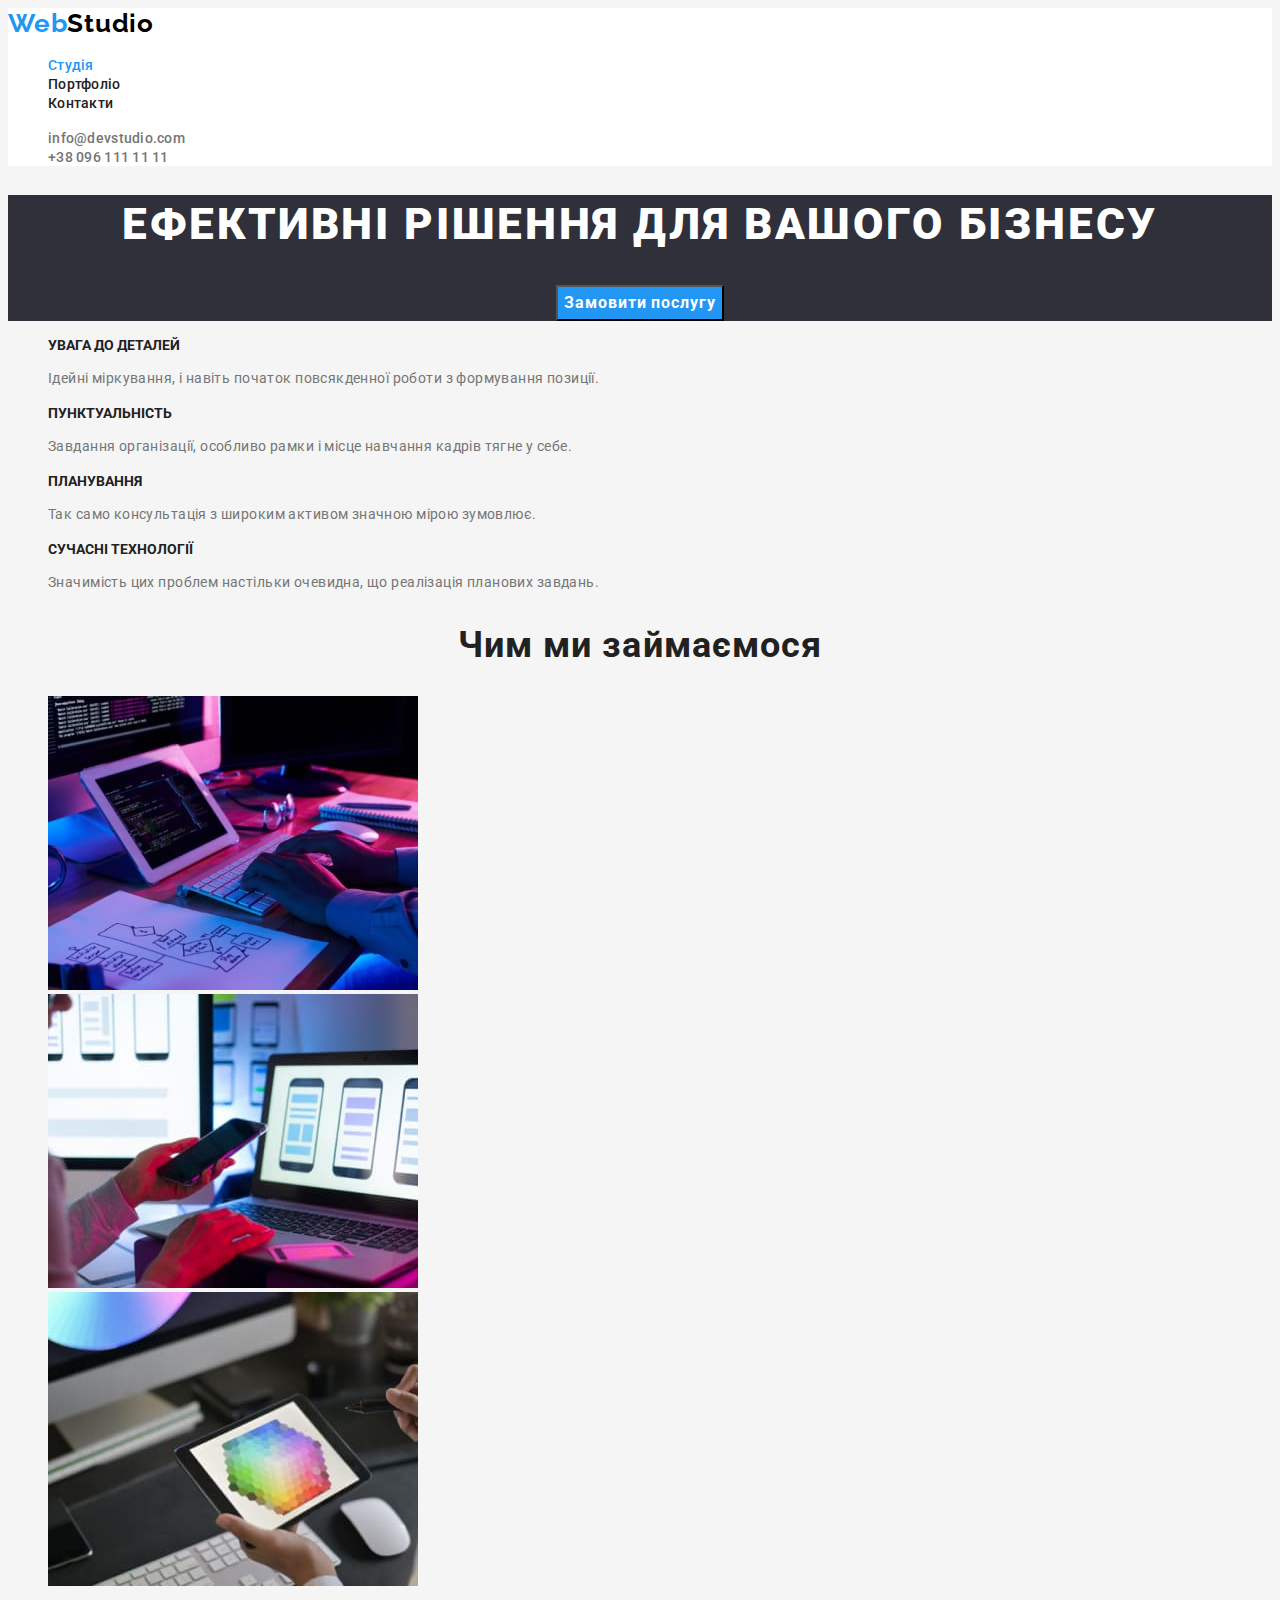
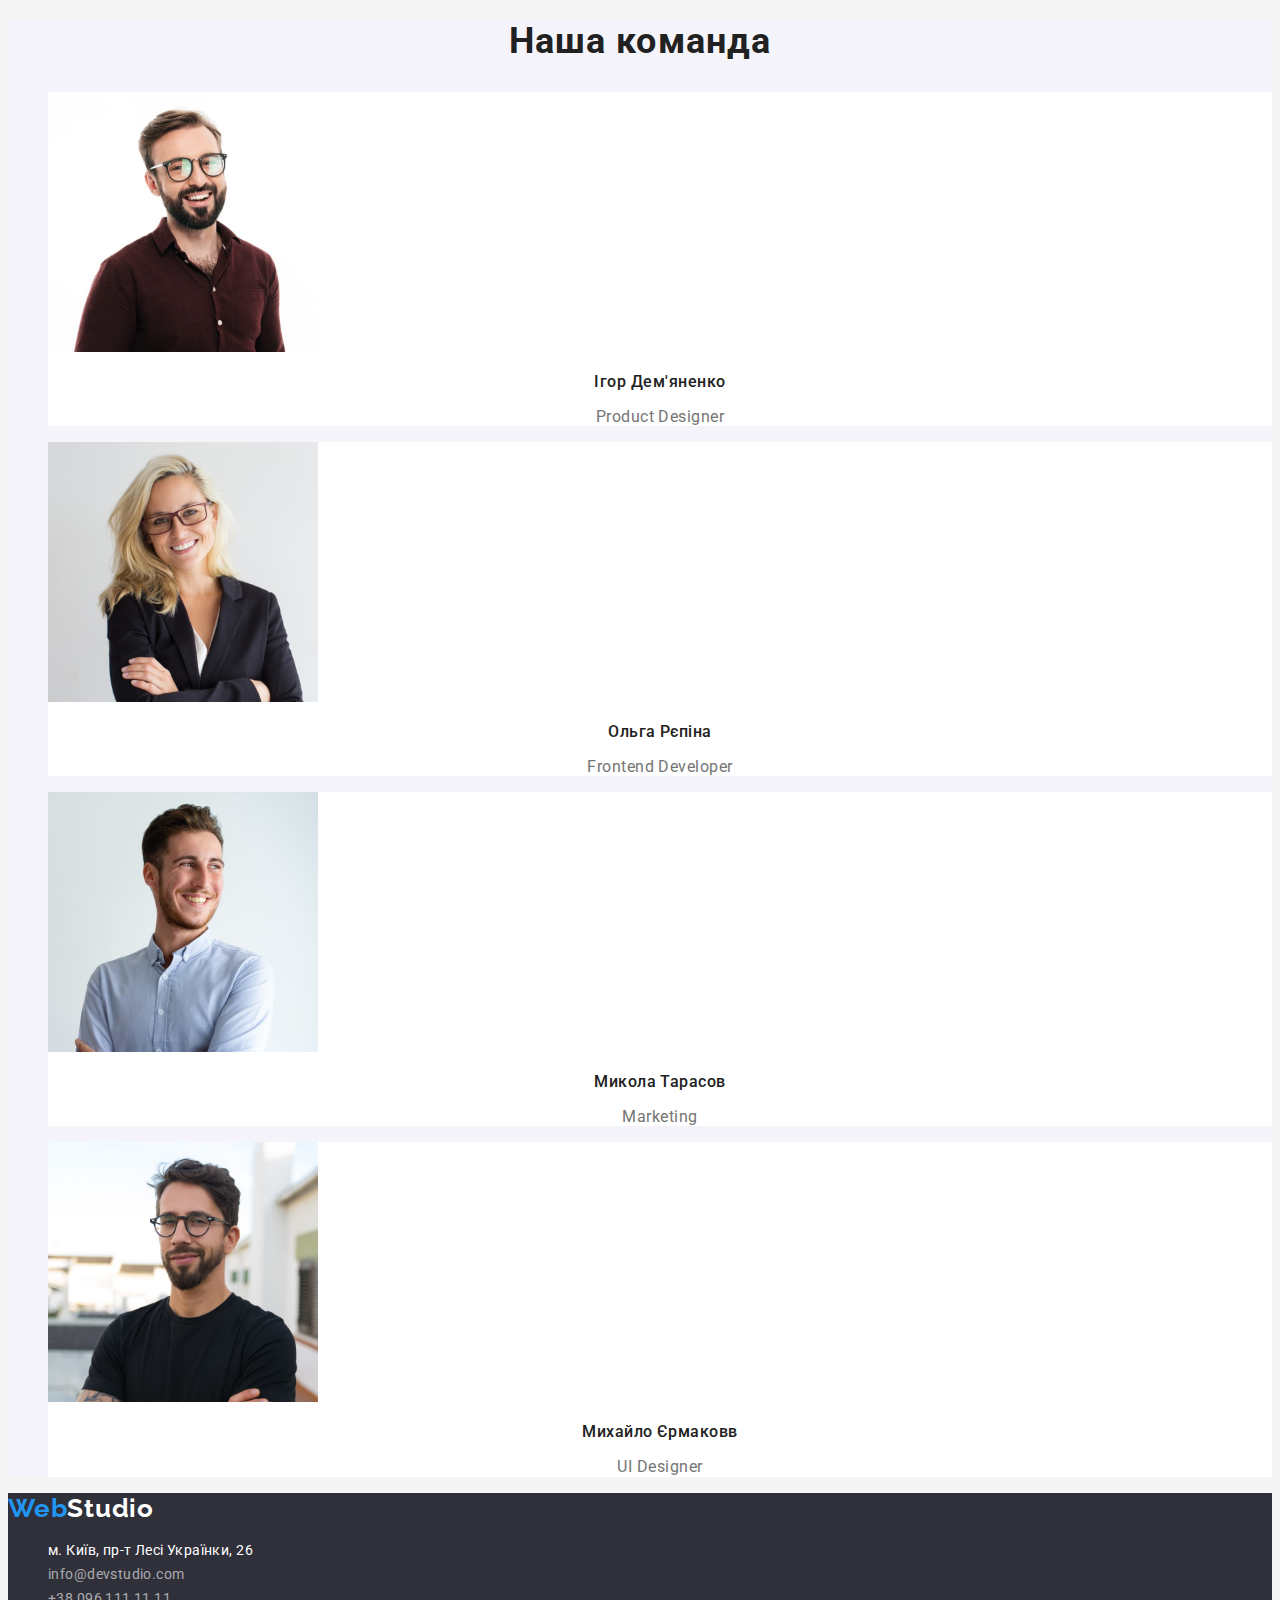
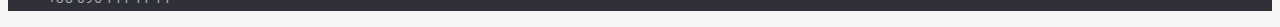
==== index.html @ d3839446 "start" ====
<!DOCTYPE html>
<html lang="uk">
  <head>
    <meta charset="UTF-8" />
    <meta http-equiv="X-UA-Compatible" content="IE=edge" />
    <meta name="viewport" content="width=device-width, initial-scale=1.0" />
    <title>Студія</title>
    <link rel="preconnect" href="https://fonts.googleapis.com" />
    <link rel="preconnect" href="https://fonts.gstatic.com" crossorigin />
    <link
      href="https://fonts.googleapis.com/css2?family=Raleway:wght@700&family=Roboto:wght@400;500;700;900&display=swap"
      rel="stylesheet"
    />
    <link rel="stylesheet" href="./css/styles.css" />
  </head>
  <body>
    <header class="top">
      <nav class="top-nav">
        <a href="./index.html" class="top-logo"> <span class="logo-blue">Web</span>Studio </a>
        <ul class="top-nav-list list">
          <li><a href="./index.html" class="top-nav-link current">Студія</a></li>
          <li><a href="./portfolio.html" class="top-nav-link">Портфоліо</a></li>
          <li><a href="" class="top-nav-link">Контакти</a></li>
        </ul>
      </nav>
      <ul class="top-contact-list list">
        <li><a href="mailto:info@devstudio.com" class="top-mail">info@devstudio.com</a></li>
        <li><a href="tel:+380961111111" class="top-tel">+38 096 111 11 11</a></li>
      </ul>
    </header>

    <main>
      <section class="hero">
        <h1 class="hero-title">Ефективні рішення для вашого бізнесу</h1>
        <button class="hero-btn" type="button">Замовити послугу</button>
      </section>
      <section class="benefits">
        <h2 class="visually-hidden">Наші переваги</h2>
        <ul class="benefits-list list">
          <li class="benefits-item">
            <h3 class="benefits-title">Увага до деталей</h3>
            <p class="benefits-text">
              Ідейні міркування, і навіть початок повсякденної роботи з формування позиції.
            </p>
          </li>
          <li class="benefits-item">
            <h3 class="benefits-title">Пунктуальність</h3>
            <p class="benefits-text">
              Завдання організації, особливо рамки і місце навчання кадрів тягне у себе.
            </p>
          </li>
          <li class="benefits-item">
            <h3 class="benefits-title">Планування</h3>
            <p class="benefits-text">
              Так само консультація з широким активом значною мірою зумовлює.
            </p>
          </li>
          <li class="benefits-item">
            <h3 class="benefits-title">Сучасні технології</h3>
            <p class="benefits-text">
              Значимість цих проблем настільки очевидна, що реалізація планових завдань.
            </p>
          </li>
        </ul>
      </section>
      <section class="work">
        <h2 class="work-title">Чим ми займаємося</h2>
        <ul class="work-list list">
          <li class="work-item">
            <a href="" class="work-link">
              <img src="./images/comp.jpg" alt="Компьютер" width="370" height="294" />
            </a>
          </li>
          <li class="work-item">
            <a href="" class="work-link">
              <img src="./images/mob.jpg" alt="Мобільний телефон" width="370" height="294" />
            </a>
          </li>
          <li class="work-item">
            <a href="" class="work-link">
              <img src="./images/tab.jpg" alt="Планшет" width="370" height="294" />
            </a>
          </li>
        </ul>
      </section>
      <section class="team">
        <h2 class="team-title">Наша команда</h2>
        <ul class="team-list list">
          <li class="team-item">
            <img src="./images/boy1.jpg" alt="Портрет співробітника" width="270" height="260" />
            <h3 class="worker-title">Ігор Дем'яненко</h3>
            <p class="worker-text">Product Designer</p>
          </li>
          <li class="team-item">
            <img src="./images/girl.jpg" alt="Портрет співробітника" width="270" height="260" />
            <h3 class="worker-title">Ольга Рєпіна</h3>
            <p class="worker-text">Frontend Developer</p>
          </li>
          <li class="team-item">
            <img src="./images/boy2.jpg" alt="Портрет співробітника" width="270" height="260" />
            <h3 class="worker-title">Микола Тарасов</h3>
            <p class="worker-text">Marketing</p>
          </li>
          <li class="team-item">
            <img src="./images/boy3.jpg" alt="Портрет сотрудника" width="270" height="260" />
            <h3 class="worker-title">Михайло Єрмаковв</h3>
            <p class="worker-text">UI Designer</p>
          </li>
        </ul>
      </section>
    </main>

    <footer class="bottom">
      <a href="./index.html" class="bottom-logo"> <span class="logo-blue">Web</span>Studio </a>
      <address>
        <ul class="bottom-contact-list list">
          <li>
            <a
              href="https://goo.gl/maps/me1CtNLv8pc6cbW38"
              target="_blank"
              rel="noopener noreferrer nofollow"
              class="bottom-adr"
            >
              м. Київ, пр-т Лесі Українки, 26
            </a>
          </li>
          <li><a href="mailto:info@devstudio.com" class="bottom-mail">info@devstudio.com</a></li>
          <li><a href="tel:+380961111111" class="bottom-tel">+38 096 111 11 11</a></li>
        </ul>
      </address>
    </footer>
  </body>
</html>
---- css/styles.css ----
:root {
  --acent-color: #2196f3;
  --logo-black-color: #000000;
  --h-text-color: #212121;
  --p-text-color: #757575;
  --white-text-color: #ffffff;
  --foot-tel-color: rgba(255, 255, 255, 0.6);
  --hero-btn-hoover: #188ce8;
  --bgc-main: #f5f5f5;
  --bgc-white: #ffffff;
  --bgc-btn: #f5f4fa;
  --bgc-hero: #2f303a;
  --bgc-team: #f5f4fa;
}

body {
  color: var(--p-text-color);
  background-color: var(--bgc-main);
  font-family: Roboto, Arial, Tahoma, sans-serif;
  font-style: normal;
}

/* ------- HEADER ------- */
.top {
  background-color: var(--bgc-white);
}

.top-logo,
.bottom-logo {
  color: var(--logo-black-color);
  font-family: Raleway, sans-serif;
  font-weight: 700;
  font-size: 26px;
  line-height: 1.19;
  letter-spacing: 0.03em;
  text-decoration: none;
}

.top-nav-link {
  color: var(--h-text-color);
}

.top-mail,
.top-tel {
  color: var(--p-text-color);
}

.top-nav-link,
.top-mail,
.top-tel {
  font-weight: 500;
  font-size: 14px;
  line-height: 1.14;
  letter-spacing: 0.02em;
  text-decoration: none;
}

.top-nav-link:hover,
.top-nav-link:focus {
  color: var(--acent-color);
}

.top-mail:hover,
.top-mail:focus,
.top-tel:hover,
.top-tel:focus {
  color: var(--acent-color);
}

.current {
  color: var(--acent-color);
}

.logo-blue {
  color: var(--acent-color);
}

.list {
  list-style: none;
}

/* ------- MAIN------- */
.hero {
  background-color: var(--bgc-hero);
  text-align: center;
}

.hero-title {
  color: var(--white-text-color);
  font-weight: 900;
  font-size: 44px;
  line-height: 1.36;
  letter-spacing: 0.06em;
  text-transform: uppercase;
}

.hero-btn {
  color: var(--white-text-color);
  background-color: var(--acent-color);
  font-family: inherit;
  font-weight: 700;
  font-size: 16px;
  line-height: 1.88;
  letter-spacing: 0.06em;
  cursor: pointer;
}

.hero-btn:hover,
.hero-btn:focus {
  background-color: var(--hero-btn-hoover);
}

.benefits-title {
  color: var(--h-text-color);
  font-size: 14px;
  line-height: 16px;
  letter-spacing: 1.14;
  text-transform: uppercase;
}

.benefits-text {
  font-size: 14px;
  line-height: 1.71;
  letter-spacing: 0.03em;
}

.work-title,
.team-title {
  color: var(--h-text-color);
  font-size: 36px;
  line-height: 1.17;
  text-align: center;
  letter-spacing: 0.03em;
}

.team {
  background-color: var(--bgc-team);
}

.team-item,
.card-item {
  background-color: var(--bgc-white);
}

.worker-title {
  color: var(--h-text-color);
  font-weight: 500;
}

.worker-title,
.worker-text {
  font-size: 16px;
  line-height: 1.19;
  text-align: center;
  letter-spacing: 0.03em;
}

.filter-btn {
  color: var(--h-text-color);
  background-color: var(--bgc-btn);
  font-family: inherit;
  font-weight: 500;
  font-size: 16px;
  line-height: 1.62;
  letter-spacing: 0.03em;
  cursor: pointer;
}

.filter-btn:hover,
.filter-btn:focus {
  color: var(--white-text-color);
  background-color: var(--acent-color);
}

.visually-hidden {
  position: absolute;
  width: 1px;
  height: 1px;
  margin: -1px;
  border: 0;
  padding: 0;
  white-space: nowrap;
  clip-path: inset(100%);
  clip: rect(0 0 0 0);
  overflow: hidden;
}

.card-link {
  text-decoration: none;
}

.card-title {
  color: var(--h-text-color);

  font-size: 18px;
  line-height: 2;
  letter-spacing: 0.06em;
}
.card-text {
  color: var(--p-text-color);
  font-size: 16px;
  line-height: 1.88;
  letter-spacing: 0.03em;
}
/* ------- FOOTER ------- */
.bottom {
  background-color: var(--bgc-hero);
}

.bottom-logo {
  color: var(--white-text-color);
}

.bottom-adr,
.bottom-mail,
.bottom-tel {
  font-style: normal;
  font-size: 14px;
  line-height: 1.7;
  letter-spacing: 0.03em;
  text-decoration: none;
}

.bottom-adr {
  color: var(--white-text-color);
}

.bottom-mail,
.bottom-tel {
  color: var(--foot-tel-color);
}

.bottom-adr:hover,
.bottom-adr:focus,
.bottom-mail:hover,
.bottom-mail:focus,
.bottom-tel:hover,
.bottom-tel:focus {
  color: var(--acent-color);
}
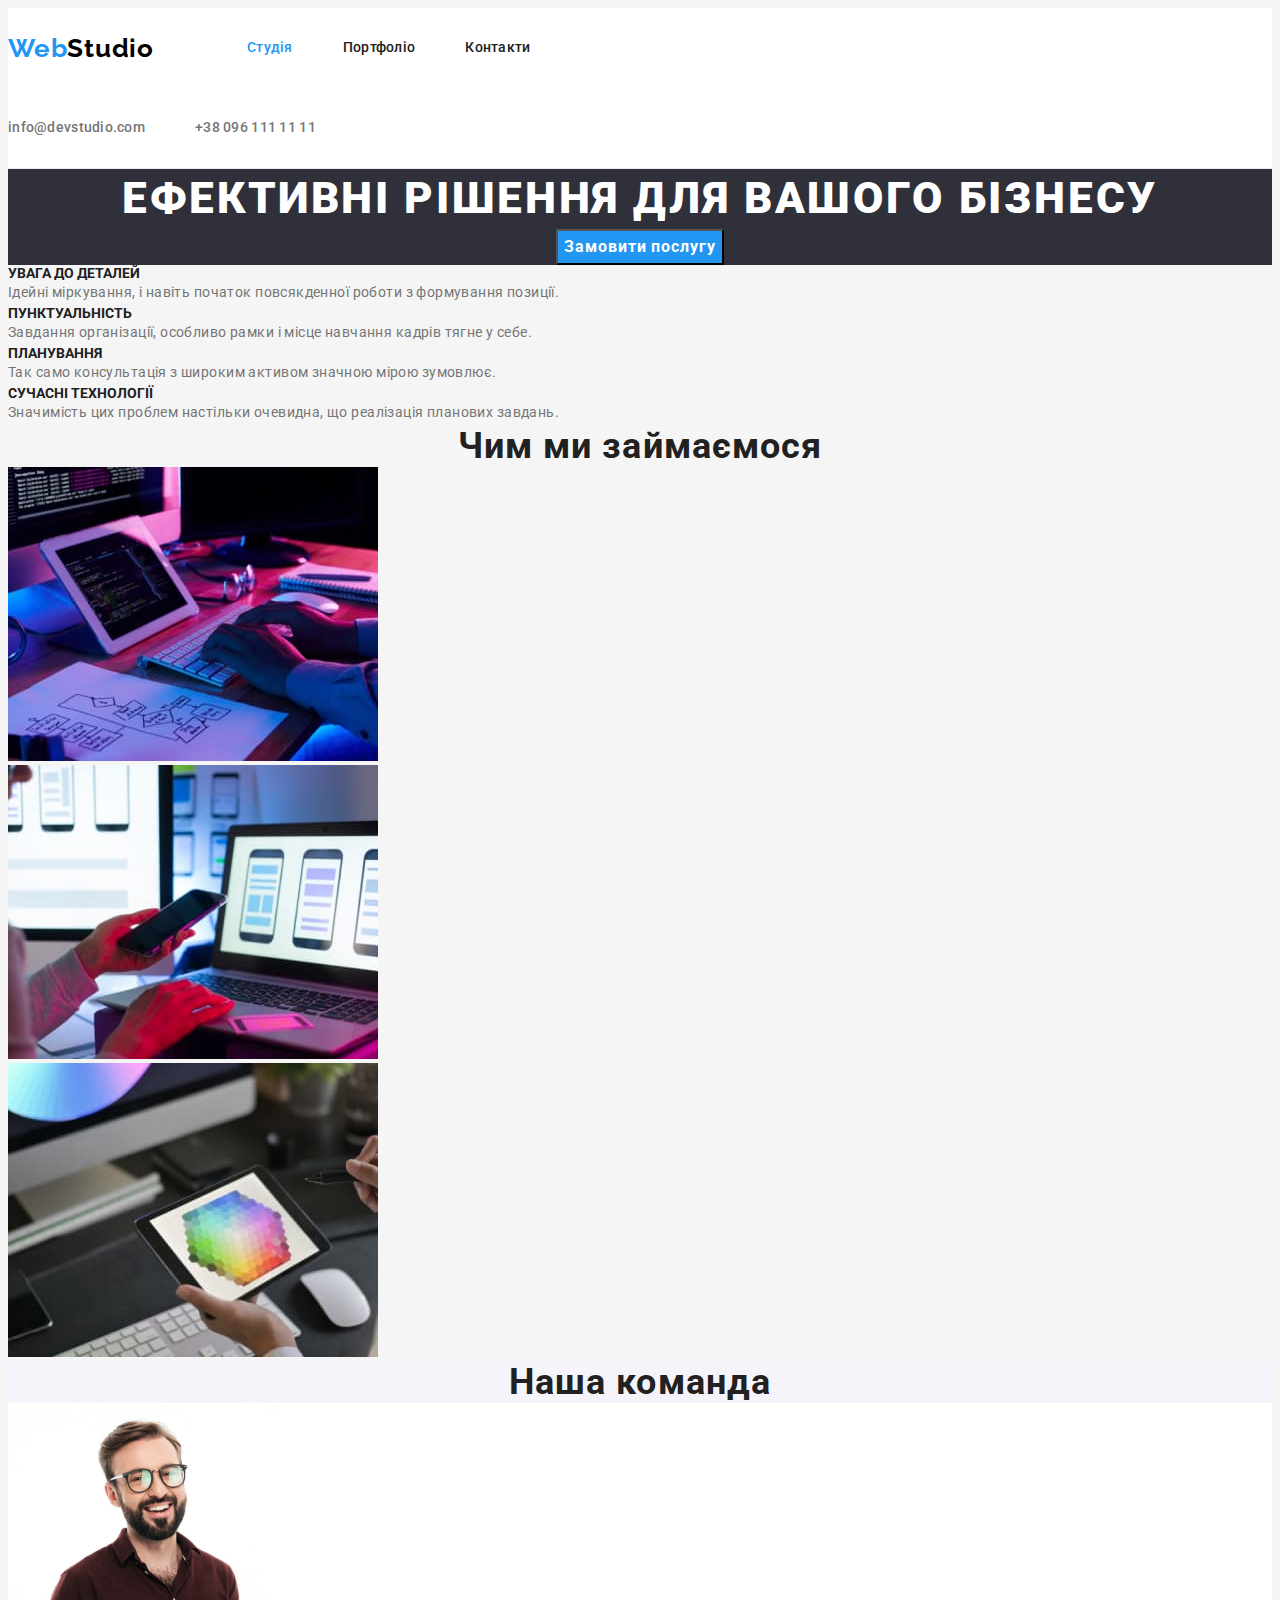
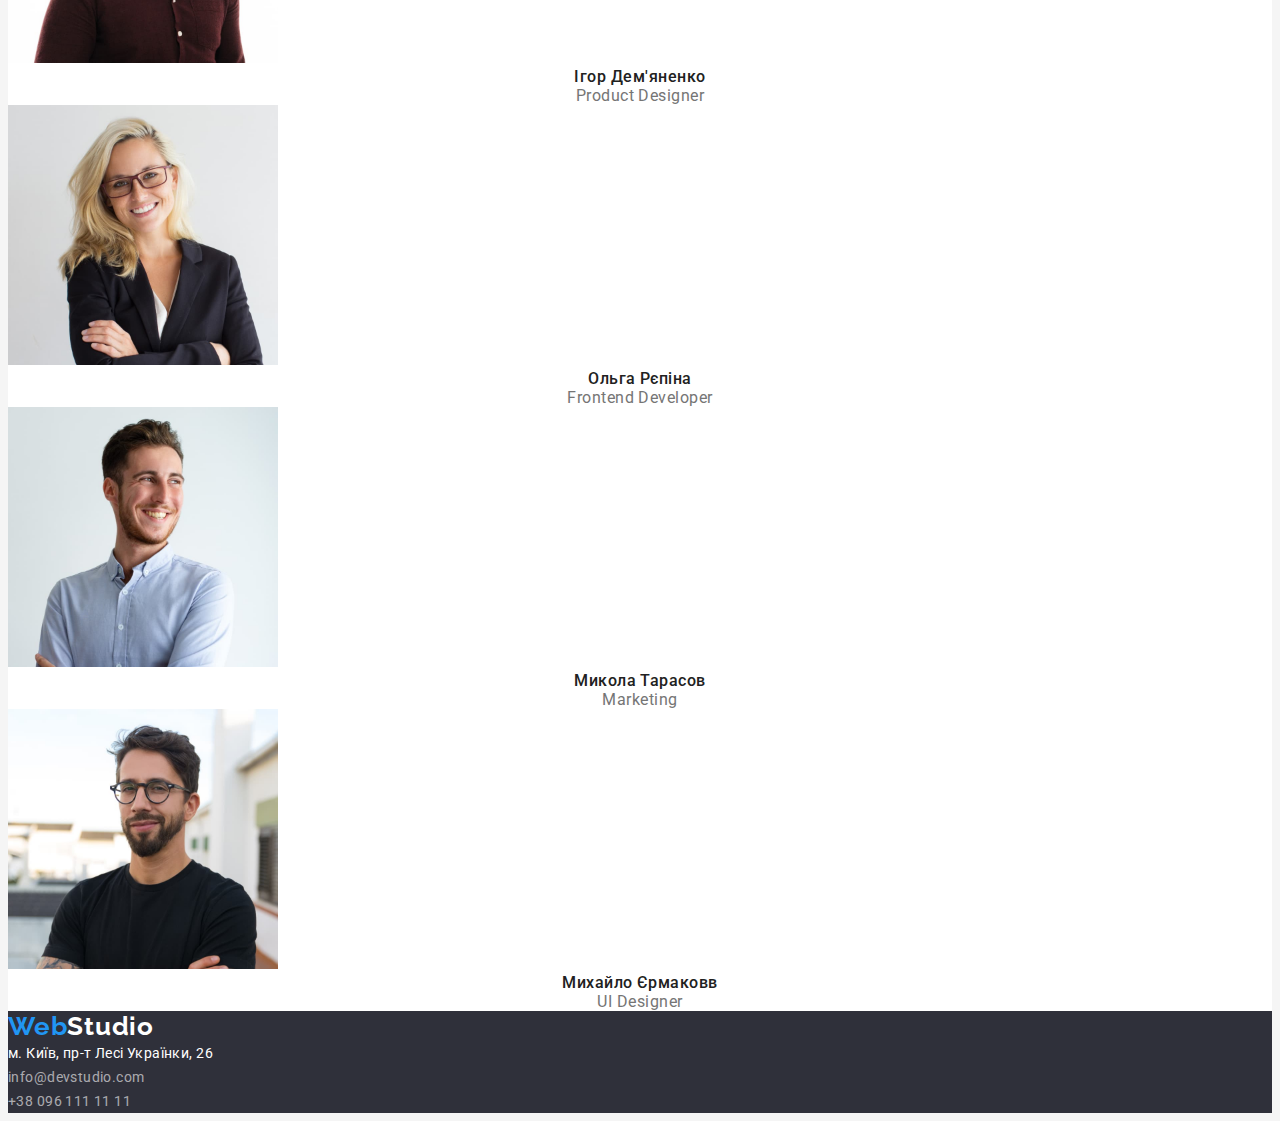
==== commit 660a2d45: "start portfolio" ====
--- a/index.html
+++ b/index.html
@@ -11,6 +11,7 @@
       href="https://fonts.googleapis.com/css2?family=Raleway:wght@700&family=Roboto:wght@400;500;700;900&display=swap"
       rel="stylesheet"
     />
+    <link rel="stylesheet" href="https://cdnjs.cloudflare.com/ajax/libs/modern-normalize/1.1.0/modern-normalize.min.css" integrity="sha512-wpPYUAdjBVSE4KJnH1VR1HeZfpl1ub8YT/NKx4PuQ5NmX2tKuGu6U/JRp5y+Y8XG2tV+wKQpNHVUX03MfMFn9Q==" crossorigin="anonymous" referrerpolicy="no-referrer" />
     <link rel="stylesheet" href="./css/styles.css" />
   </head>
   <body>
--- a/css/styles.css
+++ b/css/styles.css
@@ -20,9 +20,60 @@
   font-style: normal;
 }
 
+h1,
+h2,
+h3,
+h4,
+h5,
+h6,
+p,
+ul {
+  margin: 0;
+  padding: 0;
+}
+
+.container {
+  width: 1200px;
+  padding-left: 15px;
+  padding-right: 15px;
+  margin-left: auto;
+  margin-right: auto;
+
+  outline: 2px dotted red;
+}
+
+.section {
+  padding-top: 94px;
+  padding-bottom: 94px;
+}
 /* ------- HEADER ------- */
 .top {
   background-color: var(--bgc-white);
+  border-bottom: 1px solid #ececec;
+}
+
+.top > .container {
+  display: flex;
+  align-items: center;
+}
+
+.top-logo {
+  margin-right: 93px;
+}
+
+.top-nav,
+.top .list {
+  display: flex;
+  align-items: center;
+}
+
+.top-nav-list {
+  gap: 50px;
+}
+
+.top-contact-list {
+  margin-left: auto;
+  gap: 50px;
 }
 
 .top-logo,
@@ -48,6 +99,9 @@
 .top-nav-link,
 .top-mail,
 .top-tel {
+  display: inline-block;
+  padding-top: 32px;
+  padding-bottom: 32px;
   font-weight: 500;
   font-size: 14px;
   line-height: 1.14;
@@ -155,7 +209,15 @@
   letter-spacing: 0.03em;
 }
 
+.filter-list {
+  display: flex;
+  justify-content: center;
+  gap: 8px;
+}
 .filter-btn {
+  height: 38px;
+  padding: 6px 22px;
+  border-radius: 4px;
   color: var(--h-text-color);
   background-color: var(--bgc-btn);
   font-family: inherit;
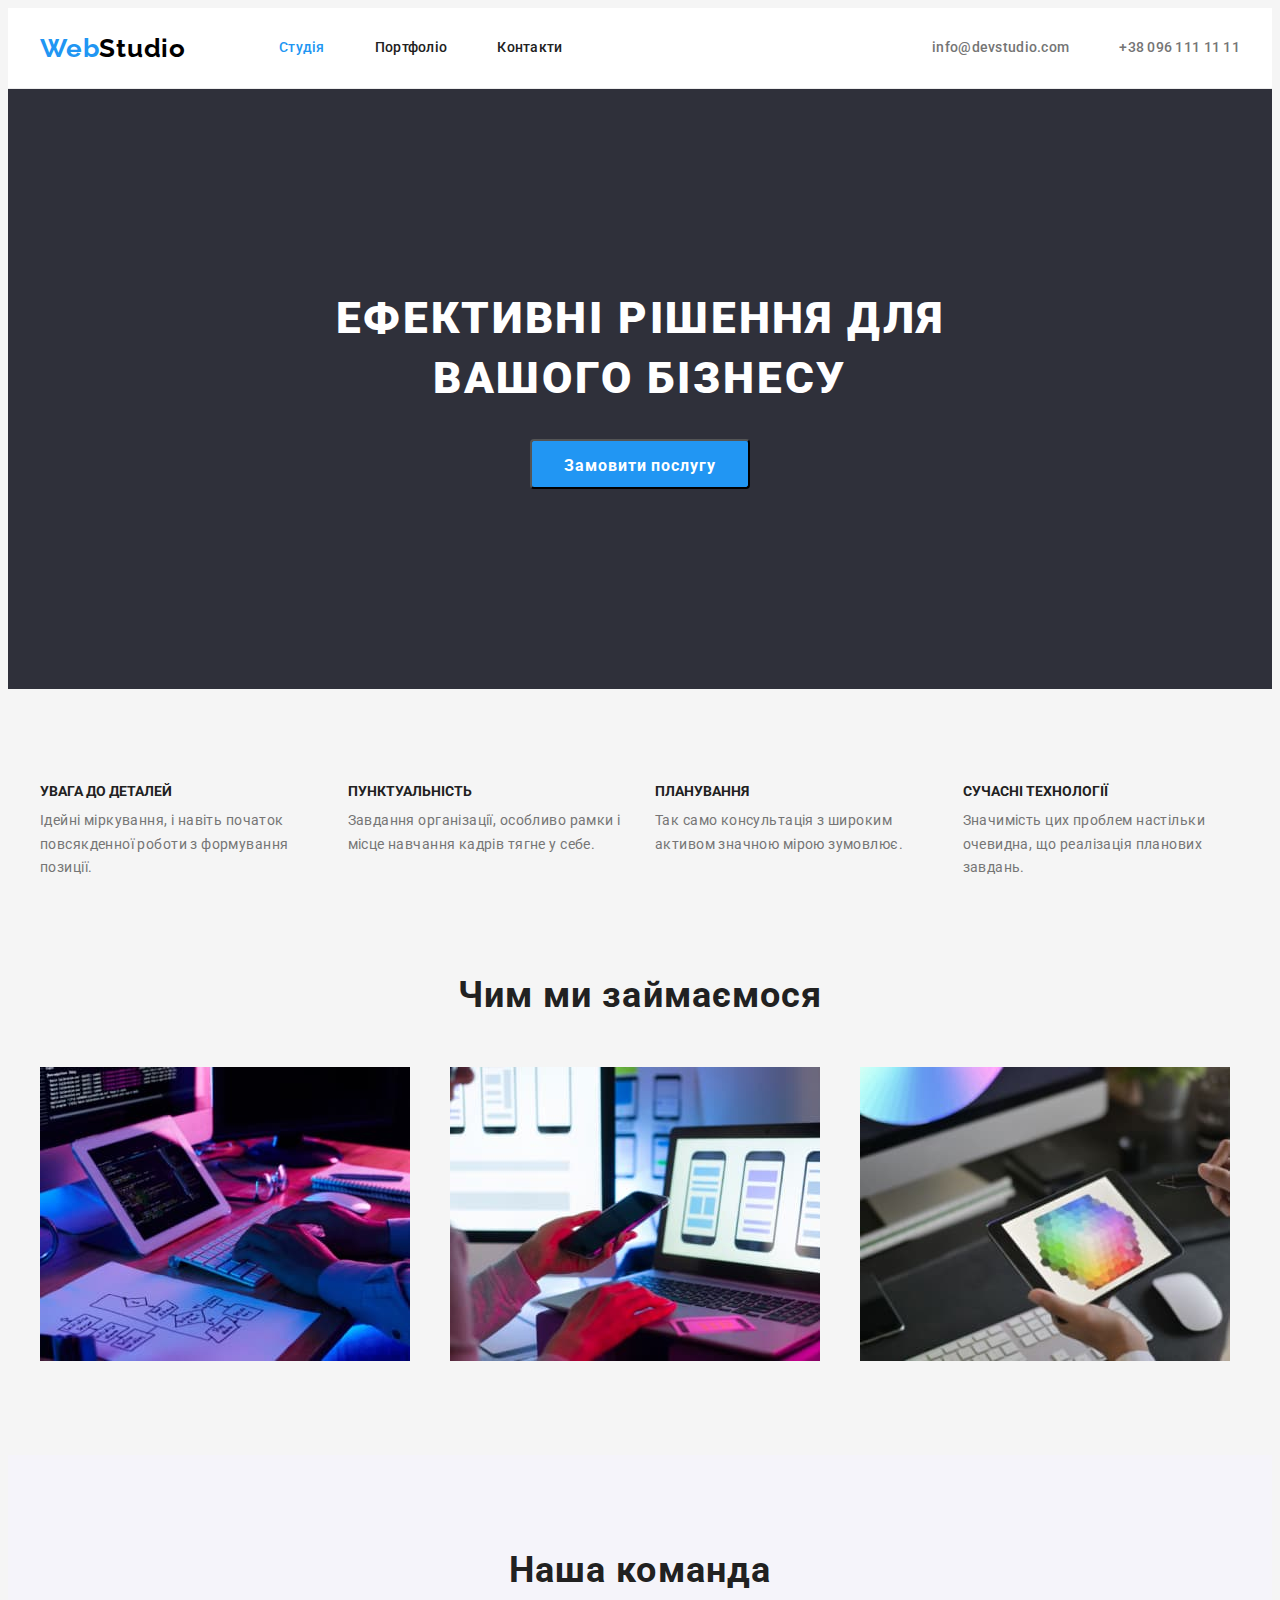
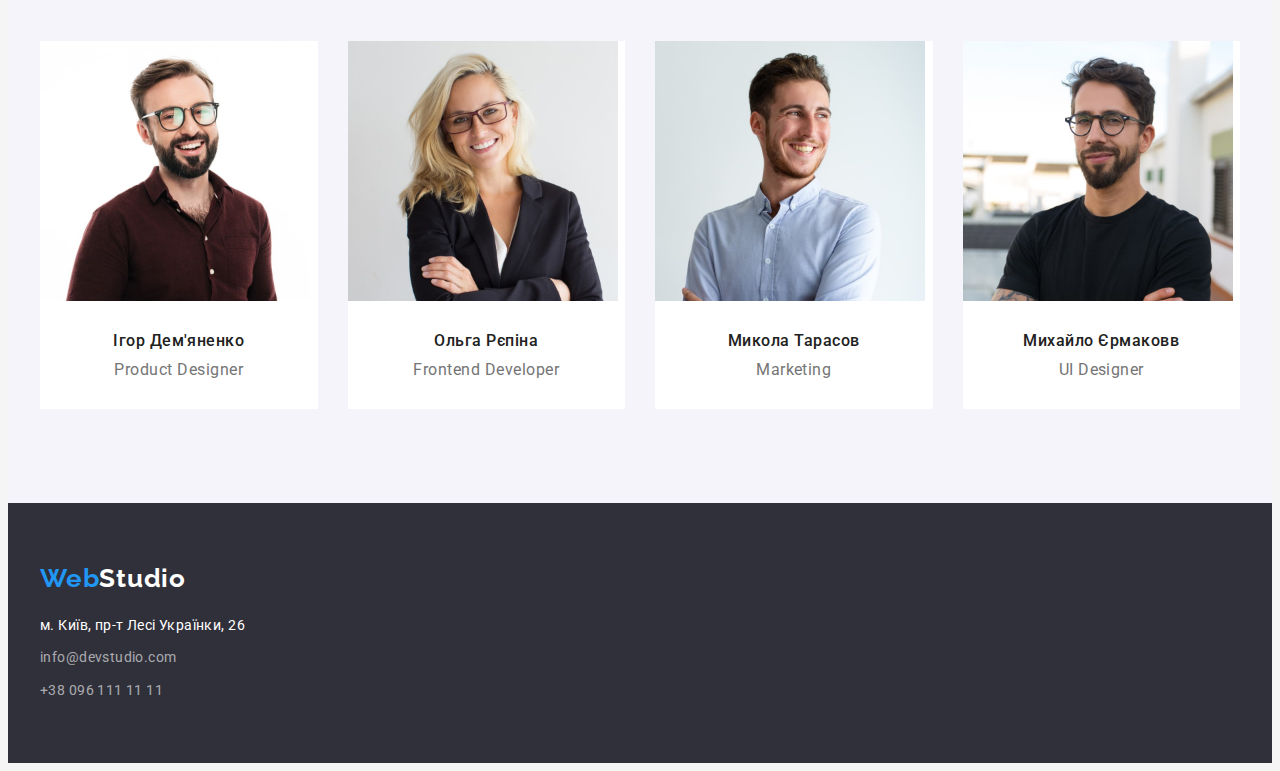
==== commit b57f7155: "HW3 done" ====
--- a/index.html
+++ b/index.html
@@ -11,124 +11,176 @@
       href="https://fonts.googleapis.com/css2?family=Raleway:wght@700&family=Roboto:wght@400;500;700;900&display=swap"
       rel="stylesheet"
     />
-    <link rel="stylesheet" href="https://cdnjs.cloudflare.com/ajax/libs/modern-normalize/1.1.0/modern-normalize.min.css" integrity="sha512-wpPYUAdjBVSE4KJnH1VR1HeZfpl1ub8YT/NKx4PuQ5NmX2tKuGu6U/JRp5y+Y8XG2tV+wKQpNHVUX03MfMFn9Q==" crossorigin="anonymous" referrerpolicy="no-referrer" />
+    <link
+      rel="stylesheet"
+      href="https://cdnjs.cloudflare.com/ajax/libs/modern-normalize/1.1.0/modern-normalize.min.css"
+      integrity="sha512-wpPYUAdjBVSE4KJnH1VR1HeZfpl1ub8YT/NKx4PuQ5NmX2tKuGu6U/JRp5y+Y8XG2tV+wKQpNHVUX03MfMFn9Q=="
+      crossorigin="anonymous"
+      referrerpolicy="no-referrer"
+    />
     <link rel="stylesheet" href="./css/styles.css" />
   </head>
   <body>
     <header class="top">
-      <nav class="top-nav">
-        <a href="./index.html" class="top-logo"> <span class="logo-blue">Web</span>Studio </a>
-        <ul class="top-nav-list list">
-          <li><a href="./index.html" class="top-nav-link current">Студія</a></li>
-          <li><a href="./portfolio.html" class="top-nav-link">Портфоліо</a></li>
-          <li><a href="" class="top-nav-link">Контакти</a></li>
+      <div class="container">
+        <nav class="top-nav">
+          <a href="./index.html" class="top-logo"> <span class="logo-blue">Web</span>Studio </a>
+          <ul class="top-nav-list list">
+            <li class="top-nav-item">
+              <a href="./index.html" class="top-nav-link current">Студія</a>
+            </li>
+            <li class="top-nav-item">
+              <a href="./portfolio.html" class="top-nav-link">Портфоліо</a>
+            </li>
+            <li class="top-nav-item"><a href="" class="top-nav-link">Контакти</a></li>
+          </ul>
+        </nav>
+        <ul class="top-contact-list list">
+          <li><a href="mailto:info@devstudio.com" class="top-mail">info@devstudio.com</a></li>
+          <li><a href="tel:+380961111111" class="top-tel">+38 096 111 11 11</a></li>
         </ul>
-      </nav>
-      <ul class="top-contact-list list">
-        <li><a href="mailto:info@devstudio.com" class="top-mail">info@devstudio.com</a></li>
-        <li><a href="tel:+380961111111" class="top-tel">+38 096 111 11 11</a></li>
-      </ul>
+      </div>
     </header>
 
     <main>
       <section class="hero">
-        <h1 class="hero-title">Ефективні рішення для вашого бізнесу</h1>
-        <button class="hero-btn" type="button">Замовити послугу</button>
+        <div class="container">
+          <h1 class="hero-title">Ефективні рішення для вашого бізнесу</h1>
+          <button class="hero-btn" type="button">Замовити послугу</button>
+        </div>
       </section>
-      <section class="benefits">
-        <h2 class="visually-hidden">Наші переваги</h2>
-        <ul class="benefits-list list">
-          <li class="benefits-item">
-            <h3 class="benefits-title">Увага до деталей</h3>
-            <p class="benefits-text">
-              Ідейні міркування, і навіть початок повсякденної роботи з формування позиції.
-            </p>
-          </li>
-          <li class="benefits-item">
-            <h3 class="benefits-title">Пунктуальність</h3>
-            <p class="benefits-text">
-              Завдання організації, особливо рамки і місце навчання кадрів тягне у себе.
-            </p>
-          </li>
-          <li class="benefits-item">
-            <h3 class="benefits-title">Планування</h3>
-            <p class="benefits-text">
-              Так само консультація з широким активом значною мірою зумовлює.
-            </p>
-          </li>
-          <li class="benefits-item">
-            <h3 class="benefits-title">Сучасні технології</h3>
-            <p class="benefits-text">
-              Значимість цих проблем настільки очевидна, що реалізація планових завдань.
-            </p>
-          </li>
-        </ul>
+      <section class="benefits section">
+        <div class="container">
+          <h2 class="visually-hidden">Наші переваги</h2>
+          <ul class="benefits-list list">
+            <li class="benefits-item">
+              <h3 class="benefits-title">Увага до деталей</h3>
+              <p class="benefits-text">
+                Ідейні міркування, і навіть початок повсякденної роботи з формування позиції.
+              </p>
+            </li>
+            <li class="benefits-item">
+              <h3 class="benefits-title">Пунктуальність</h3>
+              <p class="benefits-text">
+                Завдання організації, особливо рамки і місце навчання кадрів тягне у себе.
+              </p>
+            </li>
+            <li class="benefits-item">
+              <h3 class="benefits-title">Планування</h3>
+              <p class="benefits-text">
+                Так само консультація з широким активом значною мірою зумовлює.
+              </p>
+            </li>
+            <li class="benefits-item">
+              <h3 class="benefits-title">Сучасні технології</h3>
+              <p class="benefits-text">
+                Значимість цих проблем настільки очевидна, що реалізація планових завдань.
+              </p>
+            </li>
+          </ul>
+        </div>
       </section>
       <section class="work">
-        <h2 class="work-title">Чим ми займаємося</h2>
-        <ul class="work-list list">
-          <li class="work-item">
-            <a href="" class="work-link">
-              <img src="./images/comp.jpg" alt="Компьютер" width="370" height="294" />
-            </a>
-          </li>
-          <li class="work-item">
-            <a href="" class="work-link">
-              <img src="./images/mob.jpg" alt="Мобільний телефон" width="370" height="294" />
-            </a>
-          </li>
-          <li class="work-item">
-            <a href="" class="work-link">
-              <img src="./images/tab.jpg" alt="Планшет" width="370" height="294" />
-            </a>
-          </li>
-        </ul>
+        <div class="container">
+          <h2 class="work-title">Чим ми займаємося</h2>
+          <ul class="work-list list">
+            <li class="work-item">
+              <a href="" class="work-link">
+                <img src="./images/comp.jpg" alt="Компьютер" width="370" height="294" />
+              </a>
+            </li>
+            <li class="work-item">
+              <a href="" class="work-link">
+                <img src="./images/mob.jpg" alt="Мобільний телефон" width="370" height="294" />
+              </a>
+            </li>
+            <li class="work-item">
+              <a href="" class="work-link">
+                <img src="./images/tab.jpg" alt="Планшет" width="370" height="294" />
+              </a>
+            </li>
+          </ul>
+        </div>
       </section>
-      <section class="team">
-        <h2 class="team-title">Наша команда</h2>
-        <ul class="team-list list">
-          <li class="team-item">
-            <img src="./images/boy1.jpg" alt="Портрет співробітника" width="270" height="260" />
-            <h3 class="worker-title">Ігор Дем'яненко</h3>
-            <p class="worker-text">Product Designer</p>
-          </li>
-          <li class="team-item">
-            <img src="./images/girl.jpg" alt="Портрет співробітника" width="270" height="260" />
-            <h3 class="worker-title">Ольга Рєпіна</h3>
-            <p class="worker-text">Frontend Developer</p>
-          </li>
-          <li class="team-item">
-            <img src="./images/boy2.jpg" alt="Портрет співробітника" width="270" height="260" />
-            <h3 class="worker-title">Микола Тарасов</h3>
-            <p class="worker-text">Marketing</p>
-          </li>
-          <li class="team-item">
-            <img src="./images/boy3.jpg" alt="Портрет сотрудника" width="270" height="260" />
-            <h3 class="worker-title">Михайло Єрмаковв</h3>
-            <p class="worker-text">UI Designer</p>
-          </li>
-        </ul>
+      <section class="team section">
+        <div class="container">
+          <h2 class="team-title">Наша команда</h2>
+          <ul class="team-list list">
+            <li class="team-item">
+              <img
+                
+                src="./images/boy1.jpg"
+                alt="Портрет співробітника"
+                width="270"
+                height="260"
+              />
+              <div class="worker-description">
+                <h3 class="worker-title">Ігор Дем'яненко</h3>
+                <p class="worker-text">Product Designer</p>
+              </div>
+            </li>
+            <li class="team-item">
+              <img
+              
+                src="./images/girl.jpg"
+                alt="Портрет співробітника"
+                width="270"
+                height="260"
+              />
+              <div class="worker-description">
+                <h3 class="worker-title">Ольга Рєпіна</h3>
+                <p class="worker-text">Frontend Developer</p>
+              </div>
+            </li>
+            <li class="team-item">
+              <img
+                
+                src="./images/boy2.jpg"
+                alt="Портрет співробітника"
+                width="270"
+                height="260"
+              />
+              <div class="worker-description">
+                <h3 class="worker-title">Микола Тарасов</h3>
+                <p class="worker-text">Marketing</p>
+              </div>
+            </li>
+            <li class="team-item">
+              <img src="./images/boy3.jpg" alt="Портрет сотрудника" width="270" height="260" />
+              <div class="worker-description">
+                <h3 class="worker-title">Михайло Єрмаковв</h3>
+                <p class="worker-text">UI Designer</p>
+              </div>
+            </li>
+          </ul>
+        </div>
       </section>
     </main>
 
     <footer class="bottom">
-      <a href="./index.html" class="bottom-logo"> <span class="logo-blue">Web</span>Studio </a>
-      <address>
-        <ul class="bottom-contact-list list">
-          <li>
-            <a
-              href="https://goo.gl/maps/me1CtNLv8pc6cbW38"
-              target="_blank"
-              rel="noopener noreferrer nofollow"
-              class="bottom-adr"
-            >
-              м. Київ, пр-т Лесі Українки, 26
-            </a>
-          </li>
-          <li><a href="mailto:info@devstudio.com" class="bottom-mail">info@devstudio.com</a></li>
-          <li><a href="tel:+380961111111" class="bottom-tel">+38 096 111 11 11</a></li>
-        </ul>
-      </address>
+      <div class="container">
+        <a href="./index.html" class="bottom-logo"> <span class="logo-blue">Web</span>Studio </a>
+        <address>
+          <ul class="bottom-contact-list list">
+            <li class="bottom-contact-item">
+              <a
+                href="https://goo.gl/maps/me1CtNLv8pc6cbW38"
+                target="_blank"
+                rel="noopener noreferrer nofollow"
+                class="bottom-adr"
+              >
+                м. Київ, пр-т Лесі Українки, 26
+              </a>
+            </li>
+            <li class="bottom-contact-item">
+              <a href="mailto:info@devstudio.com" class="bottom-mail">info@devstudio.com</a>
+            </li>
+            <li class="bottom-contact-item">
+              <a href="tel:+380961111111" class="bottom-tel">+38 096 111 11 11</a>
+            </li>
+          </ul>
+        </address>
+      </div>
     </footer>
   </body>
 </html>
--- a/css/styles.css
+++ b/css/styles.css
@@ -32,14 +32,18 @@
   padding: 0;
 }
 
+img {
+  display: block;
+  max-width: 100%;
+  height: auto;
+}
+
 .container {
   width: 1200px;
   padding-left: 15px;
   padding-right: 15px;
   margin-left: auto;
   margin-right: auto;
-
-  outline: 2px dotted red;
 }
 
 .section {
@@ -135,11 +139,15 @@
 
 /* ------- MAIN------- */
 .hero {
+  padding-top: 200px;
+  padding-bottom: 200px;
   background-color: var(--bgc-hero);
   text-align: center;
 }
 
 .hero-title {
+  width: 696px;
+  margin: 0 auto 30px;
   color: var(--white-text-color);
   font-weight: 900;
   font-size: 44px;
@@ -149,6 +157,10 @@
 }
 
 .hero-btn {
+  height: 50px;
+  padding: 10px 32px;
+  border-radius: 4px;
+
   color: var(--white-text-color);
   background-color: var(--acent-color);
   font-family: inherit;
@@ -156,6 +168,7 @@
   font-size: 16px;
   line-height: 1.88;
   letter-spacing: 0.06em;
+
   cursor: pointer;
 }
 
@@ -164,7 +177,18 @@
   background-color: var(--hero-btn-hoover);
 }
 
+.benefits-list {
+  display: flex;
+  gap: 30px;
+}
+
+.benefits-item {
+  width: calc((100% - 90px) / 4);
+}
+
 .benefits-title {
+  margin-bottom: 10px;
+
   color: var(--h-text-color);
   font-size: 14px;
   line-height: 16px;
@@ -178,8 +202,14 @@
   letter-spacing: 0.03em;
 }
 
+.work {
+  padding-bottom: 94px;
+}
+
 .work-title,
 .team-title {
+  margin-bottom: 50px;
+
   color: var(--h-text-color);
   font-size: 36px;
   line-height: 1.17;
@@ -187,8 +217,27 @@
   letter-spacing: 0.03em;
 }
 
+.work-list {
+  display: flex;
+  gap: 30px;
+}
+
+.work-item,
+.card-item {
+  width: calc((100% - 60px) / 3);
+}
+
 .team {
   background-color: var(--bgc-team);
+}
+
+.team-list {
+  display: flex;
+  gap: 30px;
+}
+
+.team-item {
+  width: calc((100% - 90px) / 4);
 }
 
 .team-item,
@@ -209,10 +258,20 @@
   letter-spacing: 0.03em;
 }
 
+.worker-title {
+  margin-bottom: 10px;
+}
+
+.worker-description {
+  padding-top: 30px;
+  padding-bottom: 30px;
+}
+
 .filter-list {
   display: flex;
   justify-content: center;
   gap: 8px;
+  margin-bottom: 50px;
 }
 .filter-btn {
   height: 38px;
@@ -247,6 +306,16 @@
   overflow: hidden;
 }
 
+.card-description {
+  padding: 20px 24px;
+  border: 1px solid #eeeeee;
+}
+
+.card-list {
+  display: flex;
+  flex-wrap: wrap;
+  gap: 30px;
+}
 .card-link {
   text-decoration: none;
 }
@@ -257,6 +326,7 @@
   font-size: 18px;
   line-height: 2;
   letter-spacing: 0.06em;
+  margin-bottom: 4px;
 }
 .card-text {
   color: var(--p-text-color);
@@ -267,15 +337,24 @@
 /* ------- FOOTER ------- */
 .bottom {
   background-color: var(--bgc-hero);
+  padding: 60px 0;
 }
 
 .bottom-logo {
-  color: var(--white-text-color);
+  display: inline-block;
+  color: var(--white-text-color);
+  margin-bottom: 20px;
+}
+
+.bottom-adr,
+.bottom-mail {
+  margin-bottom: 9px;
 }
 
 .bottom-adr,
 .bottom-mail,
 .bottom-tel {
+  display: inline-block;
   font-style: normal;
   font-size: 14px;
   line-height: 1.7;
